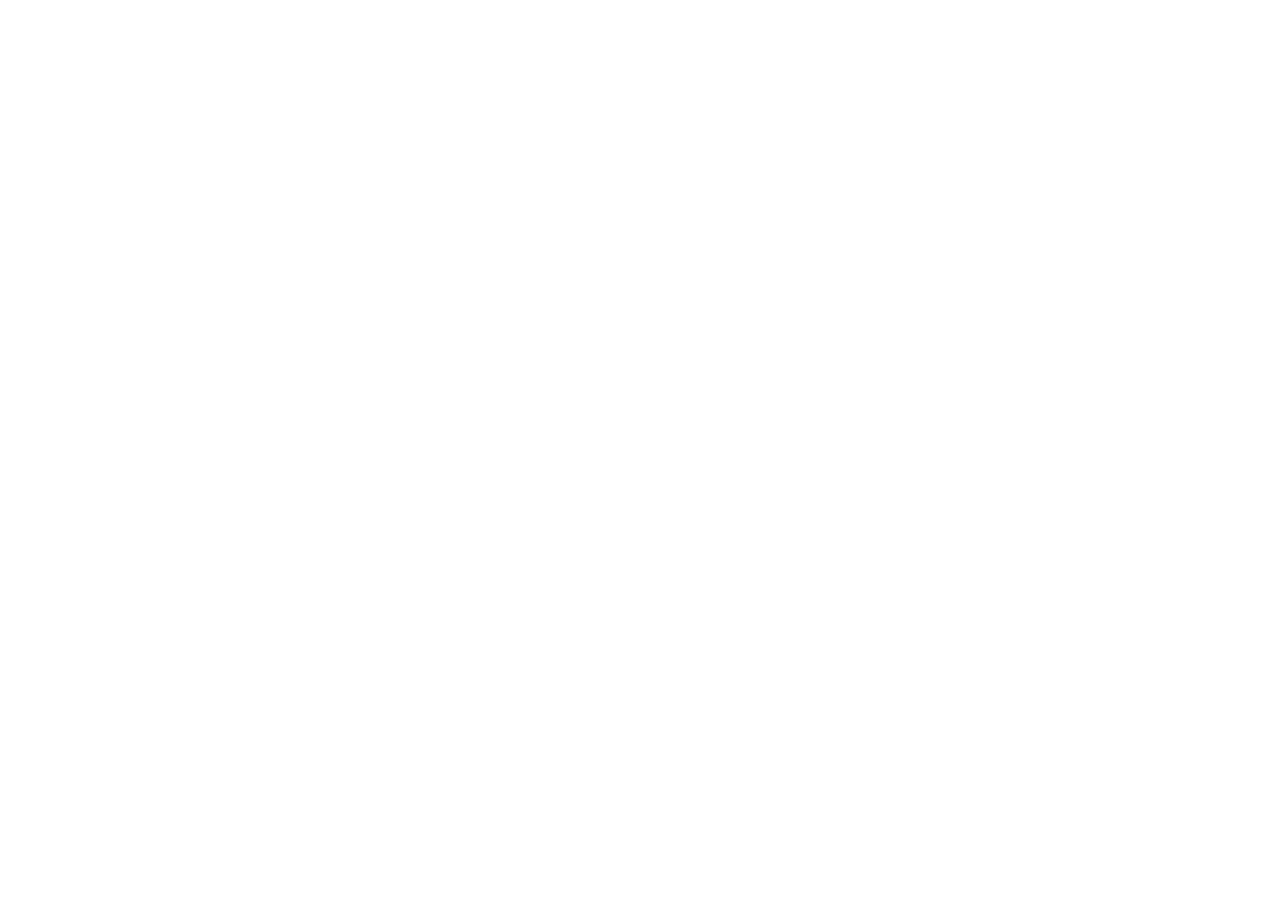
==== index.html @ 8895c450 "Initial commit" ====
<!DOCTYPE html>
<html lang="en">
  <head>
    <meta charset="UTF-8" />
    <meta http-equiv="X-UA-Compatible" content="IE=edge" />
    <meta name="viewport" content="width=device-width, initial-scale=1.0" />
    <link rel="stylesheet" href="./css/style.css" />
    <title>Creative Agency</title>
  </head>
  <body>
    <script src="./js/script.js"></script>
  </body>
</html>
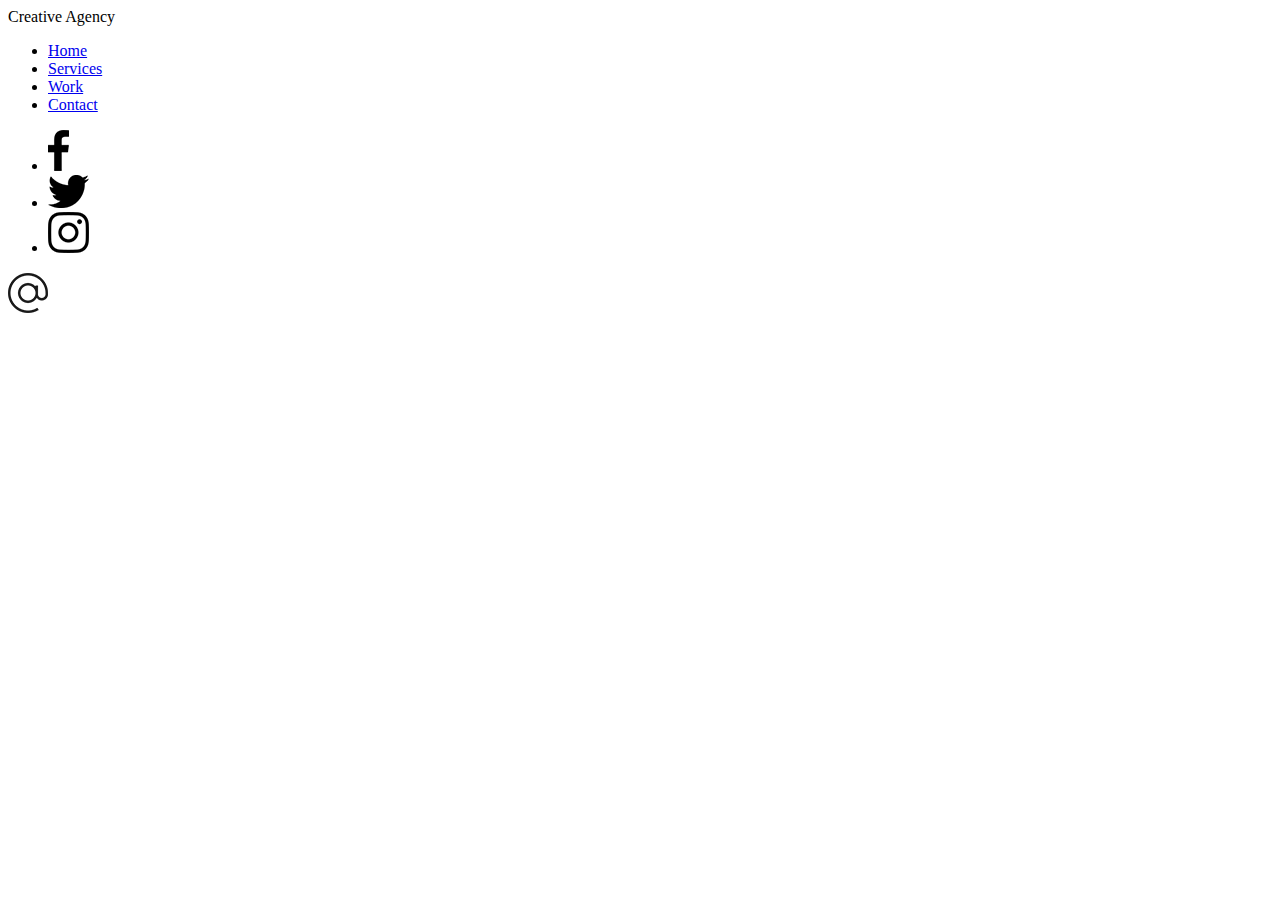
==== commit 7342e772: "Define header component" ====
--- a/index.html
+++ b/index.html
@@ -8,6 +8,43 @@
     <title>Creative Agency</title>
   </head>
   <body>
+    <header>
+      <div class="logo">Creative Agency</div>
+      <div class="toggle"></div>
+      <div class="nav">
+        <ul>
+          <li><a href="./index.html">Home</a></li>
+          <li><a href="./services.html">Services</a></li>
+          <li><a href="./work.html">Work</a></li>
+          <li><a href="./contact.html">Contact</a></li>
+        </ul>
+        <div class="social-bar">
+          <ul>
+            <li>
+              <a href="https://facebook.com" target="_blank">
+                <img src="./img/facebook.png" alt="" />
+              </a>
+            </li>
+            <li>
+              <a href="https://twitter.com" target="_blank">
+                <img src="./img/twitter.png" alt="" />
+              </a>
+            </li>
+            <li>
+              <a href="https://instagram.com" target="_blank">
+                <img src="./img/instagram.png" alt="" />
+              </a>
+            </li>
+          </ul>
+          <a href="mailto:example@email.com" class="email-icon">
+            <img src="./img/email.png" alt="" />
+          </a>
+        </div>
+      </div>
+    </header>
+
+    <section></section>
+
     <script src="./js/script.js"></script>
   </body>
 </html>
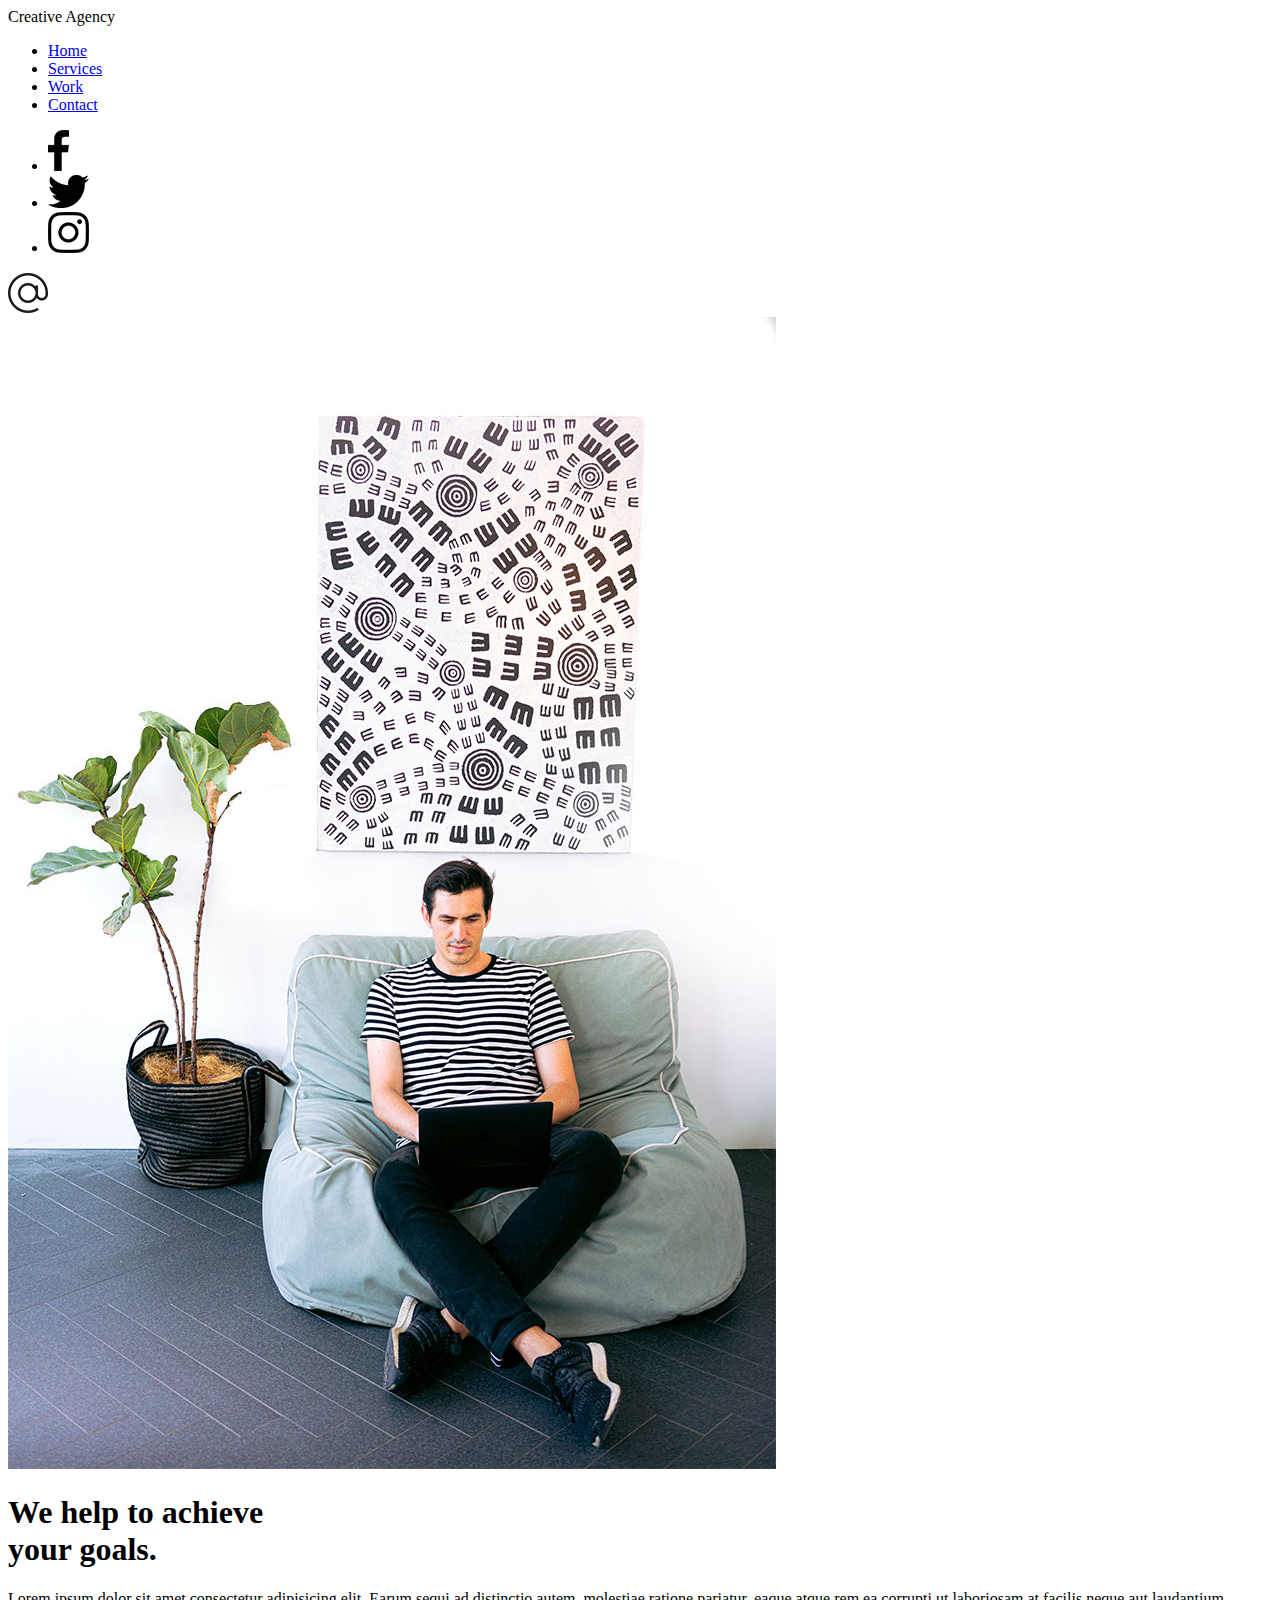
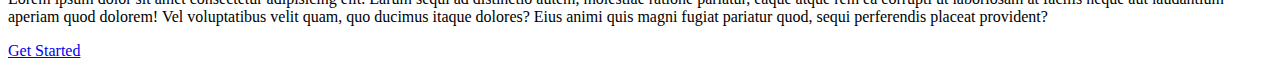
==== commit 1257f2b7: "Define section component" ====
--- a/index.html
+++ b/index.html
@@ -43,7 +43,24 @@
       </div>
     </header>
 
-    <section></section>
+    <section>
+      <img src="./img/home-img.jpg" alt="" class="home-img" />
+      <div class="home-content">
+        <h1>
+          We help to achieve <br />
+          your goals.
+        </h1>
+        <p>
+          Lorem ipsum dolor sit amet consectetur adipisicing elit. Earum sequi
+          ad distinctio autem, molestiae ratione pariatur, eaque atque rem ea
+          corrupti ut laboriosam at facilis neque aut laudantium aperiam quod
+          dolorem! Vel voluptatibus velit quam, quo ducimus itaque dolores? Eius
+          animi quis magni fugiat pariatur quod, sequi perferendis placeat
+          provident?
+        </p>
+        <a href="./contact.html" class="btn">Get Started</a>
+      </div>
+    </section>
 
     <script src="./js/script.js"></script>
   </body>
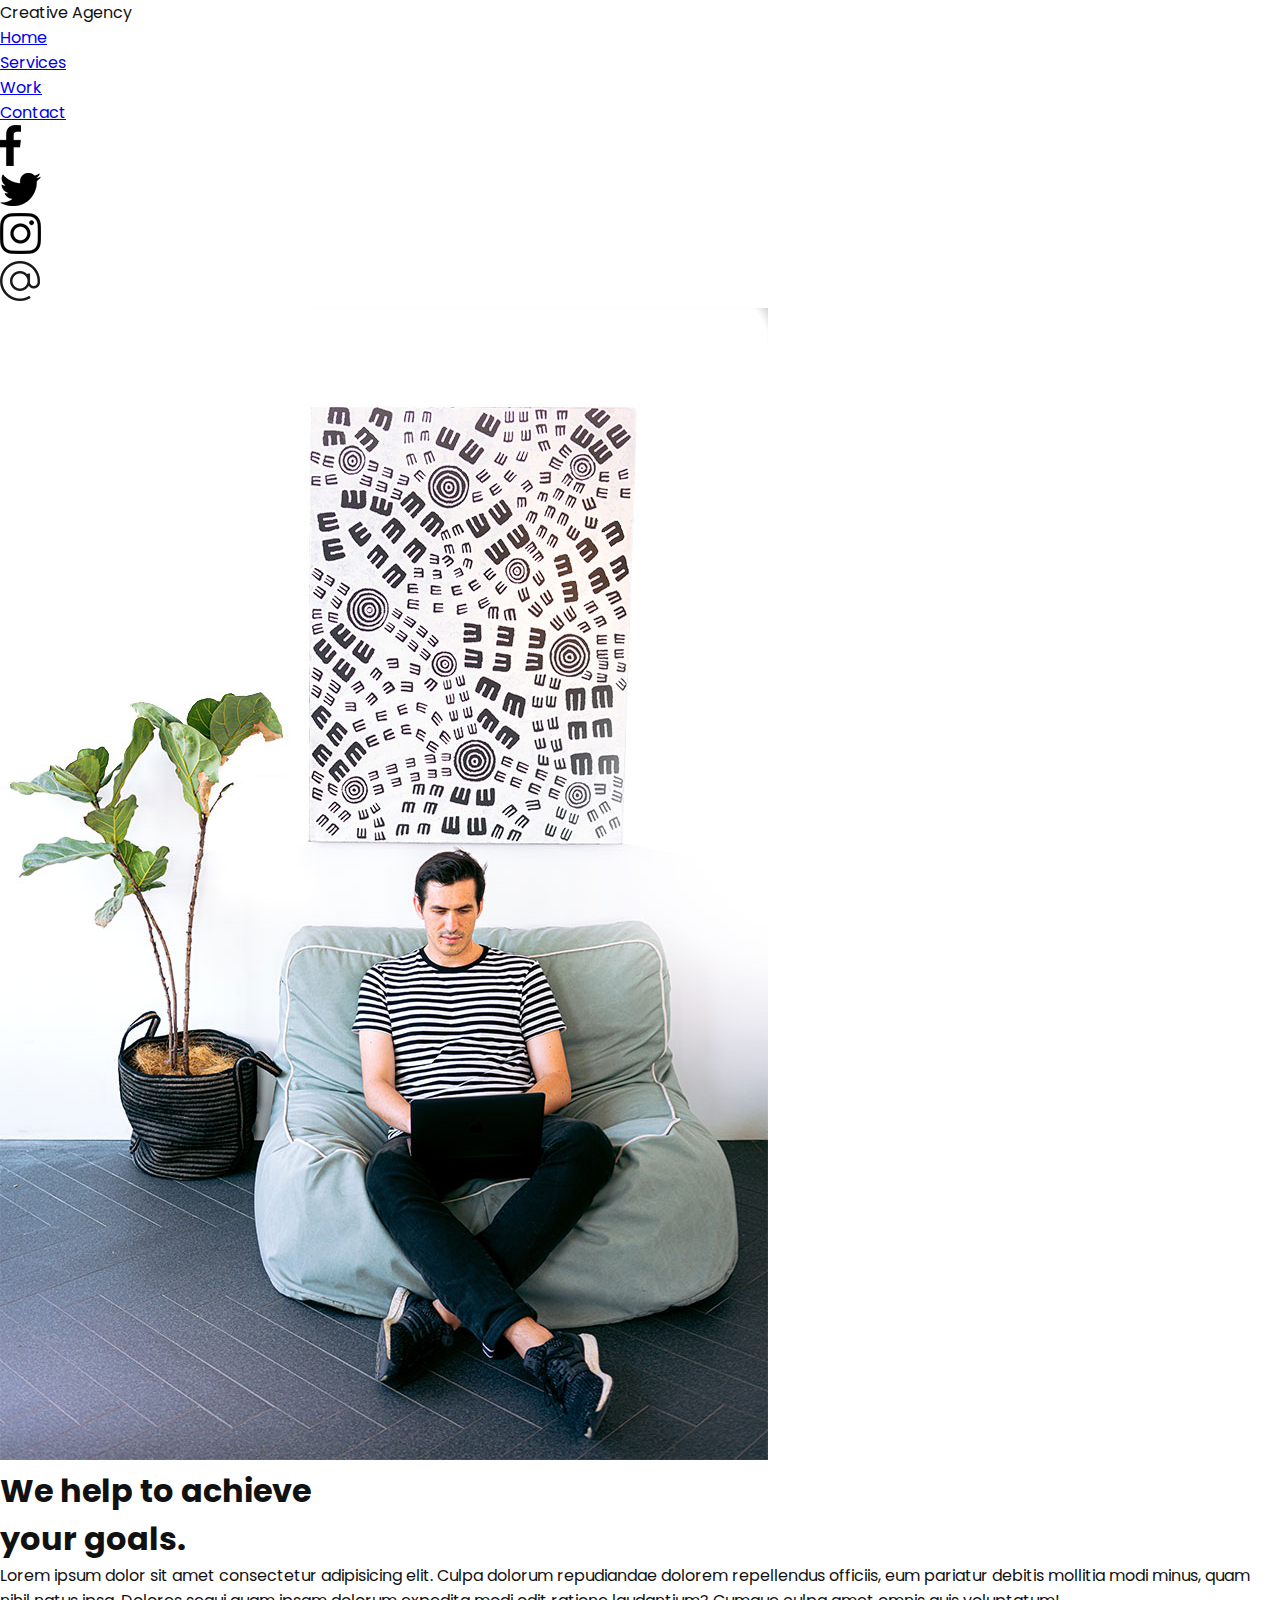
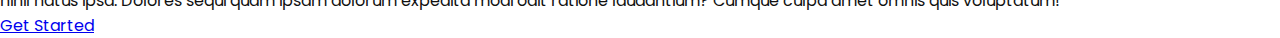
==== commit 9884cf77: "Define initial css" ====
--- a/index.html
+++ b/index.html
@@ -43,6 +43,8 @@
       </div>
     </header>
 
+    <!-- Section -->
+
     <section>
       <img src="./img/home-img.jpg" alt="" class="home-img" />
       <div class="home-content">
@@ -51,12 +53,11 @@
           your goals.
         </h1>
         <p>
-          Lorem ipsum dolor sit amet consectetur adipisicing elit. Earum sequi
-          ad distinctio autem, molestiae ratione pariatur, eaque atque rem ea
-          corrupti ut laboriosam at facilis neque aut laudantium aperiam quod
-          dolorem! Vel voluptatibus velit quam, quo ducimus itaque dolores? Eius
-          animi quis magni fugiat pariatur quod, sequi perferendis placeat
-          provident?
+          Lorem ipsum dolor sit amet consectetur adipisicing elit. Culpa dolorum
+          repudiandae dolorem repellendus officiis, eum pariatur debitis
+          mollitia modi minus, quam nihil natus ipsa. Dolores sequi quam ipsam
+          dolorum expedita modi odit ratione laudantium? Cumque culpa amet omnis
+          quis voluptatum!
         </p>
         <a href="./contact.html" class="btn">Get Started</a>
       </div>
--- a/css/style.css
+++ b/css/style.css
@@ -0,0 +1,19 @@
+@import url('https://fonts.googleapis.com/css?family=Poppins:200,300,400,500,600,700,800,900&display=swap');
+
+html {
+  box-sizing: border-box;
+}
+
+*,
+*::before,
+*::after {
+  box-sizing: inherit;
+  margin: 0;
+  padding: 0;
+}
+
+html,
+body {
+  font-family: 'Poppins', sans-serif;
+  color: #111;
+}
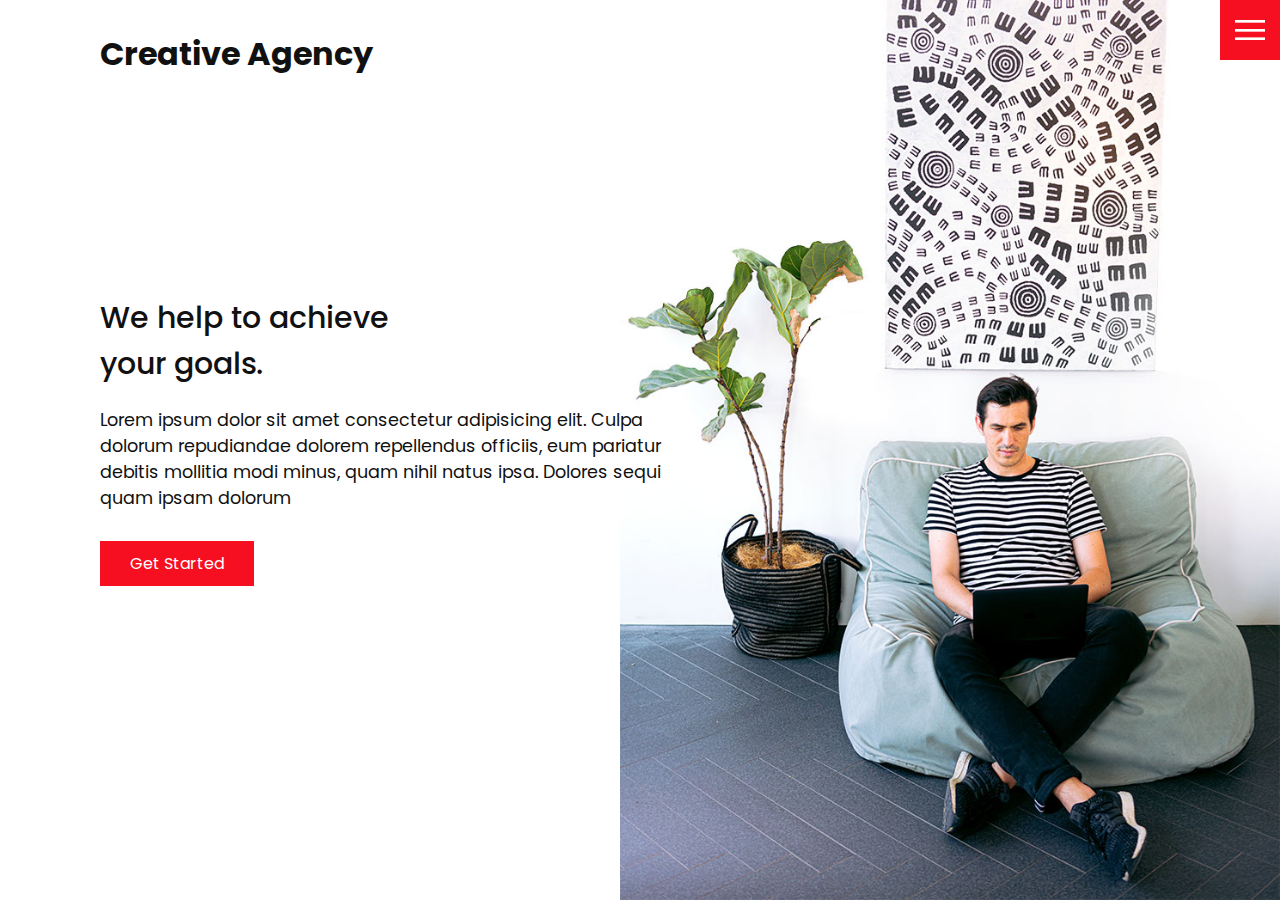
==== commit 00f45d9e: "Add media query for index.html 1068px screen size" ====
--- a/index.html
+++ b/index.html
@@ -56,8 +56,7 @@
           Lorem ipsum dolor sit amet consectetur adipisicing elit. Culpa dolorum
           repudiandae dolorem repellendus officiis, eum pariatur debitis
           mollitia modi minus, quam nihil natus ipsa. Dolores sequi quam ipsam
-          dolorum expedita modi odit ratione laudantium? Cumque culpa amet omnis
-          quis voluptatum!
+          dolorum
         </p>
         <a href="./contact.html" class="btn">Get Started</a>
       </div>
--- a/css/style.css
+++ b/css/style.css
@@ -1,4 +1,10 @@
 @import url('https://fonts.googleapis.com/css?family=Poppins:200,300,400,500,600,700,800,900&display=swap');
+
+:root {
+  --primary-color: #f60f20;
+}
+
+/* Base Styles */
 
 html {
   box-sizing: border-box;
@@ -17,3 +23,166 @@
   font-family: 'Poppins', sans-serif;
   color: #111;
 }
+
+h1 {
+  font-size: 30px;
+  font-weight: 500;
+}
+
+p {
+  margin: 20px 0 10px 0;
+  font-size: 1.1rem;
+}
+
+section {
+  display: flex;
+  height: 100vh;
+  align-items: center;
+  padding: 100px;
+}
+
+/* Button */
+
+.btn {
+  cursor: pointer;
+  display: inline-block;
+  background: var(--primary-color);
+  color: #fff;
+  text-decoration: none;
+  padding: 10px 30px;
+  margin: 20px 0;
+  border: 0;
+}
+
+.btn:hover {
+  transform: scale(0.98);
+}
+
+.logo {
+  position: absolute;
+  top: 30px;
+  left: 100px;
+  font-size: 2rem;
+  font-weight: 700;
+  z-index: 20;
+}
+
+/* Toggle */
+
+.toggle {
+  position: fixed;
+  top: 0;
+  right: 0;
+  width: 60px;
+  height: 60px;
+  background: var(--primary-color) url('../img/menu.png');
+  background-size: 30px;
+  background-position: center;
+  background-repeat: no-repeat;
+  z-index: 20;
+  cursor: pointer;
+}
+
+.toggle.active {
+  background: var(--primary-color) url('../img/close.png');
+  background-size: 25px;
+  background-position: center;
+  background-repeat: no-repeat;
+}
+
+/* Navigation */
+
+.nav {
+  position: fixed;
+  top: 0;
+  left: 100%;
+  width: 100%;
+  height: 100%;
+  background-color: #fff;
+  z-index: 15;
+  display: flex;
+  justify-content: center;
+  align-items: center;
+}
+
+.nav.active {
+  left: 0;
+}
+
+.nav ul {
+  position: relative;
+}
+
+.nav ul li {
+  position: relative;
+  list-style: none;
+  text-align: center;
+}
+
+.nav ul li a {
+  font-size: 2.2rem;
+  color: #111;
+  text-decoration: none;
+  font-weight: 300;
+}
+
+.nav ul li a:hover {
+  color: var(--primary-color);
+}
+
+.nav .social-bar {
+  position: absolute;
+  top: 0;
+  left: 0;
+  width: 60px;
+  height: 100%;
+  display: flex;
+  justify-content: center;
+  align-items: center;
+}
+
+.nav .email-icon {
+  position: absolute;
+  bottom: 20px;
+  transform: scale(0.5);
+}
+
+.nav .social-bar a {
+  display: inline-block;
+  transform: scale(0.5);
+}
+
+/* Home Page */
+
+.home-content {
+  position: relative;
+  z-index: 10;
+  max-width: 600px;
+}
+
+.home-img {
+  position: absolute;
+  bottom: 0;
+  right: 0;
+  height: 110%;
+}
+
+@media (max-width: 1068px) {
+  .home-img {
+    display: none;
+  }
+
+  .logo {
+    top: 10px;
+    left: 40px;
+    font-size: 1.5rem;
+  }
+
+  section {
+    padding: 100px 40px;
+  }
+
+  .nav ul li a {
+    font-size: 2rem;
+  }
+}
